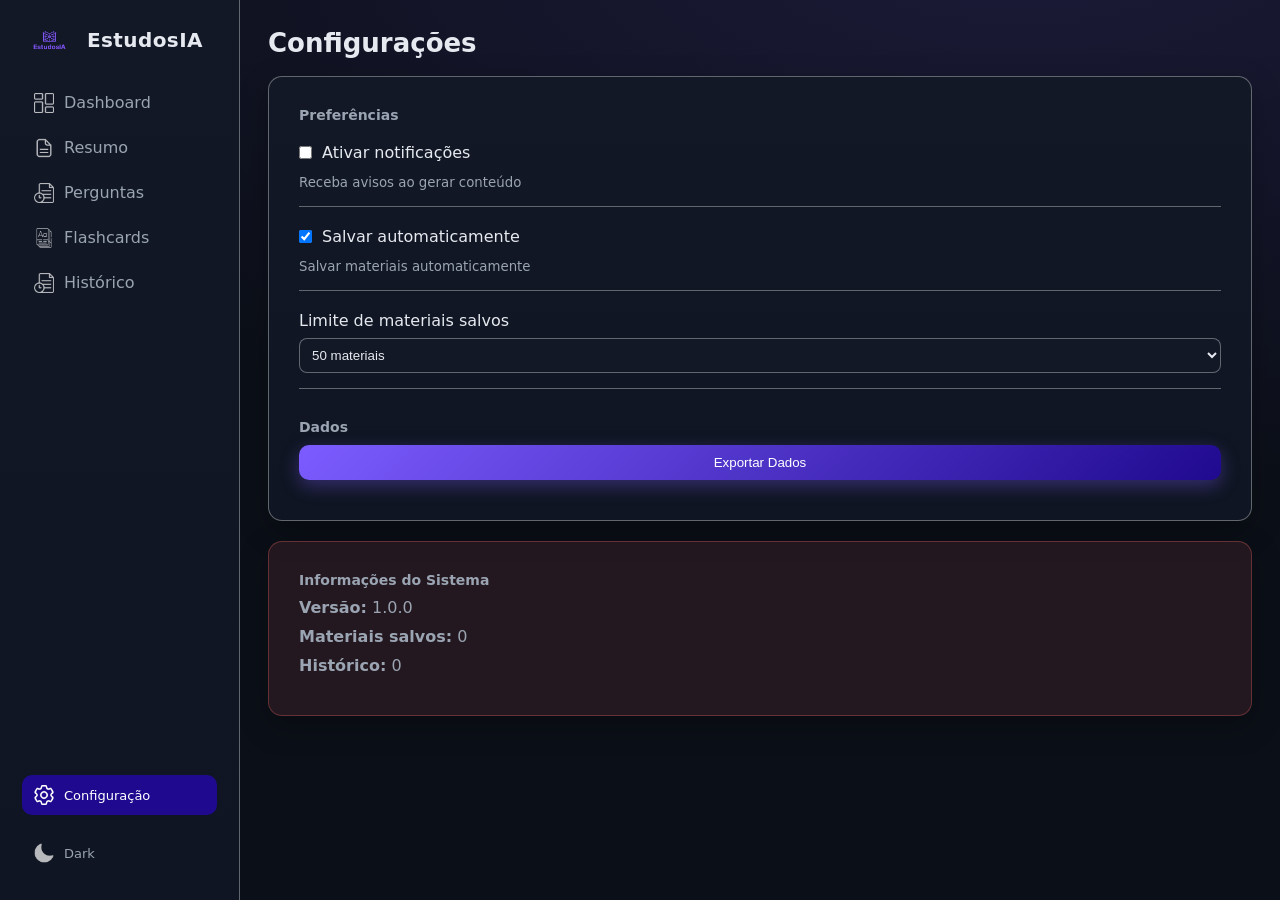
==== configuracao.html @ cf1fa96b "first commit" ====
<!DOCTYPE html>
<html lang="pt-BR">

<head>
  <meta charset="UTF-8">
  <meta name="viewport" content="width=device-width, initial-scale=1.0">
  <title>Configurações</title>
  <link rel="stylesheet" href="style.css">
</head>

<body>
  <aside class="sidebar">
    <div class="brand"><img src="img/logo.png" alt="logo">EstudosIA</div>
    <nav class="nav">
      <a href="index.html"><img src="img/dashboard.png" alt="Dashboard">Dashboard</a>
      <a href="resumo.html"><img src="img/document.png" alt="Resumo">Resumo</a>
      <a href="perguntas.html"><img src="img/file.png" alt="Perguntas">Perguntas</a>
      <a href="flashcards.html"><img src="img/flash-cards.png" alt="Flashcards">Flashcards</a>
      <a href="historico.html"><img src="img/file.png" alt="Histórico">Histórico</a>
      <div class="nav-bottom">
        <a class="active" href="configuracao.html"><img src="img/setting.png" alt="Configuração">Configuração</a>
        <a href="#" class="theme-btn" onclick="toggleTheme()"><img id="theme-icon" src="img/night-mode.png" alt="Tema"><span id="theme-text">Dark</span></a>
      </div>
    </nav>
  </aside>

  <main class="main">
    <div class="header">
      <div class="title">Configurações</div>
      <button class="btn secondary" onclick="toggleMenu()">Menu</button>
    </div>

    <div class="card">
      <h3>Preferências</h3>

      <div class="pref-item">
        <label class="pref-label">
          <input type="checkbox" id="notificacoes" onchange="savePreference('notificacoes', this.checked)">
          <span>Ativar notificações</span>
        </label>
        <small class="pref-desc">Receba avisos ao gerar conteúdo</small>
      </div>

      <div class="pref-item">
        <label class="pref-label">
          <input type="checkbox" id="autoSave" onchange="savePreference('autoSave', this.checked)" checked>
          <span>Salvar automaticamente</span>
        </label>
        <small class="pref-desc">Salvar materiais automaticamente</small>
      </div>

      <div class="pref-item">
        <label>Limite de materiais salvos</label>
        <select id="materialLimit" onchange="savePreference('materialLimit', this.value)" class="pref-select">
          <option value="20">20 materiais</option>
          <option value="50">50 materiais</option>
          <option value="100">100 materiais</option>
        </select>
      </div>

      <h3 class="h3-section">Dados</h3>
      <button class="btn btn-full" onclick="exportarDados()">Exportar
        Dados</button>
      <button class="btn secondary btn-full" onclick="limparHistorico()">Limpar Histórico</button>
      <button class="btn secondary btn-full btn-danger" onclick="limparTudo()">Limpar
        Tudo</button>
    </div>

    <div class="card card-danger">
      <h3 class="h3-danger">Informações do Sistema</h3>
      <p class="p-system-info"><strong>Versão:</strong> 1.0.0</p>
      <p class="p-system-info"><strong>Materiais salvos:</strong> <span id="matCount">0</span>
      </p>
      <p class="p-system-info"><strong>Histórico:</strong> <span id="histCount">0</span></p>
    </div>
  </main>

  <script src="script.js"></script>
  <script>
    function savePreference(key, value) {
      const prefs = JSON.parse(localStorage.getItem('estudos_prefs') || '{}');
      prefs[key] = value;
      localStorage.setItem('estudos_prefs', JSON.stringify(prefs));
    }

    function loadPreferences() {
      const prefs = JSON.parse(localStorage.getItem('estudos_prefs') || '{}');
      if (document.getElementById('notificacoes')) document.getElementById('notificacoes').checked = prefs.notificacoes || false;
      if (document.getElementById('autoSave')) document.getElementById('autoSave').checked = prefs.autoSave !== false;
      if (document.getElementById('materialLimit')) document.getElementById('materialLimit').value = prefs.materialLimit || '50';
      updateStats();
    }

    function updateStats() {
      const materials = JSON.parse(localStorage.getItem('estudos_materiais') || '[]');
      const hist = JSON.parse(localStorage.getItem('bf_hist') || '[]');
      document.getElementById('matCount').textContent = materials.length;
      document.getElementById('histCount').textContent = hist.length;
    }

    function exportarDados() {
      const materials = localStorage.getItem('estudos_materiais');
      const hist = localStorage.getItem('bf_hist');
      const results = localStorage.getItem('estudos_resultados');
      const data = { materiais: JSON.parse(materials || '[]'), historico: JSON.parse(hist || '[]'), resultados: JSON.parse(results || '{}') };
      const blob = new Blob([JSON.stringify(data, null, 2)], { type: 'application/json' });
      const url = URL.createObjectURL(blob);
      const a = document.createElement('a');
      a.href = url;
      a.download = 'estudos_backup_' + new Date().toISOString().split('T')[0] + '.json';
      a.click();
    }

    function limparHistorico() {
      if (confirm('Tem certeza que deseja limpar o histórico?')) {
        localStorage.removeItem('bf_hist');
        updateStats();
        alert('Histórico limpo');
      }
    }

    function limparTudo() {
      if (confirm('AVISO: Isso vai limpar TODOS os dados! Tem certeza?')) {
        localStorage.clear();
        alert('Todos os dados foram limpos');
        location.reload();
      }
    }

    window.addEventListener('DOMContentLoaded', loadPreferences);
  </script>
</body>

</html>
---- style.css ----
:root {
    --bg: #0b0f17;
    --panel: #121826;
    --panel-2: #0f1522;
    --text: #e6e9ef;
    --muted: #9aa4b2;
    --primary: #7c5cff;
    --primary-2: rgb(46 0 235 / 54%);
    --border: rgba(255, 255, 255, 0.342);
    --radius: 14px;
}

* {
    box-sizing: border-box;
    margin: 0;
    padding: 0
}

html,
body {
    height: 100%;
    transition: background-color 0.3s ease, color 0.3s ease;
}

body {
    font-family: Inter, system-ui, -apple-system, Segoe UI, Roboto, Arial;
    background: radial-gradient(1200px 600px at 80% -10%, rgba(124, 92, 255, .15), transparent), var(--bg);
    color: var(--text);
    display: flex;
}

a {
    color: inherit;
    text-decoration: none
}

.sidebar {
    width: 240px;
    background: linear-gradient(180deg, var(--panel), var(--panel-2));
    border-right: 1px solid var(--border);
    padding: 22px;
    position: fixed;
    inset: 0 auto 0 0;
    transition: all 0.3s ease;
    z-index: 1000;
}

.brand {
    font-weight: 700;
    font-size: 20px;
    letter-spacing: .4px;
    margin-bottom: 24px;
    display: flex;
    align-items: center;
    gap: 10px;
}

.brand img {
    width: 55px;
    object-fit: contain;
    
}

.nav a {
    display: flex;
    align-items: center;
    gap: 10px;
    margin: 5px 0px;
    padding: 10px 12px;
    border-radius: 10px;
    color: var(--muted);
    transition: all 0.2s ease;
}

.nav a img {
    width: 20px;
    height: 20px;
    opacity: 0.7;
    transition: opacity 0.2s ease, filter 0.2s ease;
    filter: brightness(0) invert(1);
}

.nav a.active img,
.nav a:hover img {
    opacity: 1;
    filter: brightness(0) invert(1);
}

.nav a.active,
.nav a:hover {
    background: rgb(46 0 235 / 54%);
    color: #ffffff;
}

.theme-btn {
    transition: all 0.3s ease;
}

.nav-bottom {
    position: absolute;
    bottom: 22px;
    left: 22px;
    display: flex;
    flex-direction: column;
    gap: 8px;
    width: calc(100% - 44px);
}

.nav-bottom a {
    font-size: 13px;
}

.main {
    margin-left: 240px;
    padding: 28px;
    width: 100%;
    transition: margin-left 0.3s ease;
}

.header {
    display: flex;
    align-items: center;
    justify-content: space-between;
    margin-bottom: 18px;
}

.title {
    font-size: 26px;
    font-weight: 700
}

.grid {
    display: grid;
    gap: 16px;
    grid-template-columns: 1.4fr 1fr;
}

.card {
    background: linear-gradient(180deg, var(--panel), var(--panel-2));
    border: 1px solid var(--border);
    border-radius: var(--radius);
    padding: 30px;
    box-shadow: 0 10px 30px rgba(0, 0, 0, .25);
    transition: all 0.3s ease;
}

.card:hover {
    border-color: var(--primary);
    box-shadow: 0 10px 30px rgba(124, 92, 255, .15);
}

.card h3 {
    font-size: 14px;
    color: var(--muted);
    margin-bottom: 10px;
    transition: color 0.3s ease;
}

.textarea {
    width: 100%;
    min-height: 160px;
    resize: vertical;
    background: #ffffff2c;
    border: 1px solid var(--border);
    color: var(--text);
    border-radius: 12px;
    padding: 12px;
    transition: all 0.3s ease;
    font-family: inherit;
}

.textarea:focus {
    outline: none;
    border-color: var(--primary);
    box-shadow: 0 0 0 3px rgba(124, 92, 255, .1);
}
.pdf {
    border: none;
    background: transparent;
    color:#b3acac;
    margin-top: 10px;

}

.actions {
    display: flex;
    flex-wrap: wrap;
    gap: 10px;
    margin-top: 12px
}

.btn {
    background: linear-gradient(135deg, var(--primary), var(--primary-2));
    border: none;
    color: white;
    padding: 10px 14px;
    border-radius: 10px;
    cursor: pointer;
    box-shadow: 0 6px 18px rgba(124, 92, 255, .35);
    transition: all 0.2s ease;
    font-weight: 500;
}

.btn:hover {
    transform: translateY(-2px);
    box-shadow: 0 8px 24px rgba(124, 92, 255, .45);
}

.btn:active {
    transform: scale(.98)
}

.btn.secondary {
    background: transparent;
    border: 1px solid var(--border);
    color: var(--text);
    box-shadow: none;
    display: none;
}

.btn.secondary:hover {
    background: rgba(124, 92, 255, .08);
}

.output {
    white-space: pre-wrap;
    line-height: 1.6;
    padding: 15px;
    background: rgba(255, 255, 255, 0.05);
    border-radius: 8px;
    transition: all 0.3s ease;
}

.pref-item {
    margin: 20px 0;
    padding-bottom: 15px;
    border-bottom: 1px solid var(--border);
}

.pref-label {
    display: flex;
    align-items: center;
    gap: 10px;
    cursor: pointer;
    margin-bottom: 10px;
}

.pref-desc {
    color: var(--muted);
}

.pref-select {
    width: 100%;
    padding: 8px;
    margin-top: 8px;
    background: var(--panel);
    border: 1px solid var(--border);
    color: var(--text);
    border-radius: 8px;
    cursor: pointer;
}

.btn-full {
    display: block;
    width: 100%;
    margin-bottom: 10px;
}

.btn-danger {
    color: #ff6b6b;
}

.card-danger {
    background: rgba(255, 107, 107, 0.1);
    border-color: rgba(255, 107, 107, 0.3);
    margin-top: 20px;
}

.h3-danger {
    color: #ff6b6b;
}

.h3-section {
    margin-top: 30px;
    margin-bottom: 15px;
}

.p-system-info {
    margin: 10px 0;
    color: var(--muted);
}

.flash {
    min-height: 180px;
    display: flex;
    align-items: center;
    justify-content: center;
    font-size: 18px;
    line-height: 1.6;
    text-align: center;
    padding: 30px;
    background: linear-gradient(180deg, var(--panel), var(--panel-2));
    border: 1px solid var(--border);
    border-radius: var(--radius);
    box-shadow: 0 10px 30px rgba(0, 0, 0, .25);
}

.card-item {
    animation: slideIn 0.3s ease;
}

@keyframes slideIn {
    from {
        opacity: 0;
        transform: translateY(10px);
    }
    to {
        opacity: 1;
        transform: translateY(0);
    }
}

body.light {
    --bg: #f5f5f5;
    --panel: #ffffff;
    --panel-2: #f9f9f9;
    --text: #1a1a1a;
    --muted: #666666;
    --border: rgba(0, 0, 0, 0.1);
    background: radial-gradient(1200px 600px at 80% -10%, rgba(124, 92, 255, .1), transparent), var(--bg);
}

body.light .nav a:hover,
body.light .nav a.active {
    background: rgba(124, 92, 255, 0.15);
    color: #1a1a1a;
}

body.light .nav a img {
    filter: brightness(0);
}

.loader {
    height: 8px;
    border-radius: 999px;
    overflow: hidden;
    background: #0b1220;
    border: 1px solid var(--border);
}

.loader::after {
    content: "";
    display: block;
    height: 100%;
    width: 40%;
    background: linear-gradient(90deg, transparent, var(--primary), transparent);
    animation: load 1.2s infinite;
}

@keyframes load {
    from {
        transform: translateX(-100%)
    }

    to {
        transform: translateX(250%)
    }
}

.flash {
    display: flex;
    align-items: center;
    justify-content: center;
    min-height: 180px;
    font-size: 18px;
    text-align: center;
    cursor: pointer;
    background: rgba(124, 92, 255, 0.1);
    border: 2px dashed var(--border);
    border-radius: 12px;
    transition: all 0.3s ease;
    padding: 20px;
}

.flash:hover {
    border-color: var(--primary);
    background: rgba(124, 92, 255, 0.15);
}

.list {
    list-style: none;
}

.list li {
    padding: 12px;
    border-bottom: 1px solid var(--border);
    color: var(--muted);
    transition: all 0.2s ease;
}

.list li:hover {
    background: rgba(124, 92, 255, .05);
    color: var(--text);
}

.light {
    --bg: #f5f7fb;
    --panel: #ffffff;
    --panel-2: #ffffff;
    --text: #0b1220;
    --muted: #5b6472;
    --border: rgba(0, 0, 0, .08);
}

.output span {
    animation: fadeIn 0.5s ease forwards;
}

@keyframes fadeIn {
    from {
        opacity: 0;
        transform: translateY(5px);
    }

    to {
        opacity: 1;
        transform: translateY(0);
    }
}

@media (max-width: 900px) {

    .btn.secondary {
        display: block;
    }

    .sidebar {
        position: fixed;
        transform: translateX(-100%);
        transition: transform 0.3s ease;
    }

    .sidebar.open {
        transform: translateX(0);
        box-shadow: 0 0 30px rgba(0, 0, 0, .5);
    }

    .main {
        margin-left: 0
    }

    .grid {
        grid-template-columns: 1fr
    }

    .nav-bottom {
        flex-direction: row;
        gap: 5px;
    }

    .nav-bottom a {
        flex: 1;
        text-align: center;
        padding: 8px 2px;
        align-items: center;
        justify-content: center;
    }
}
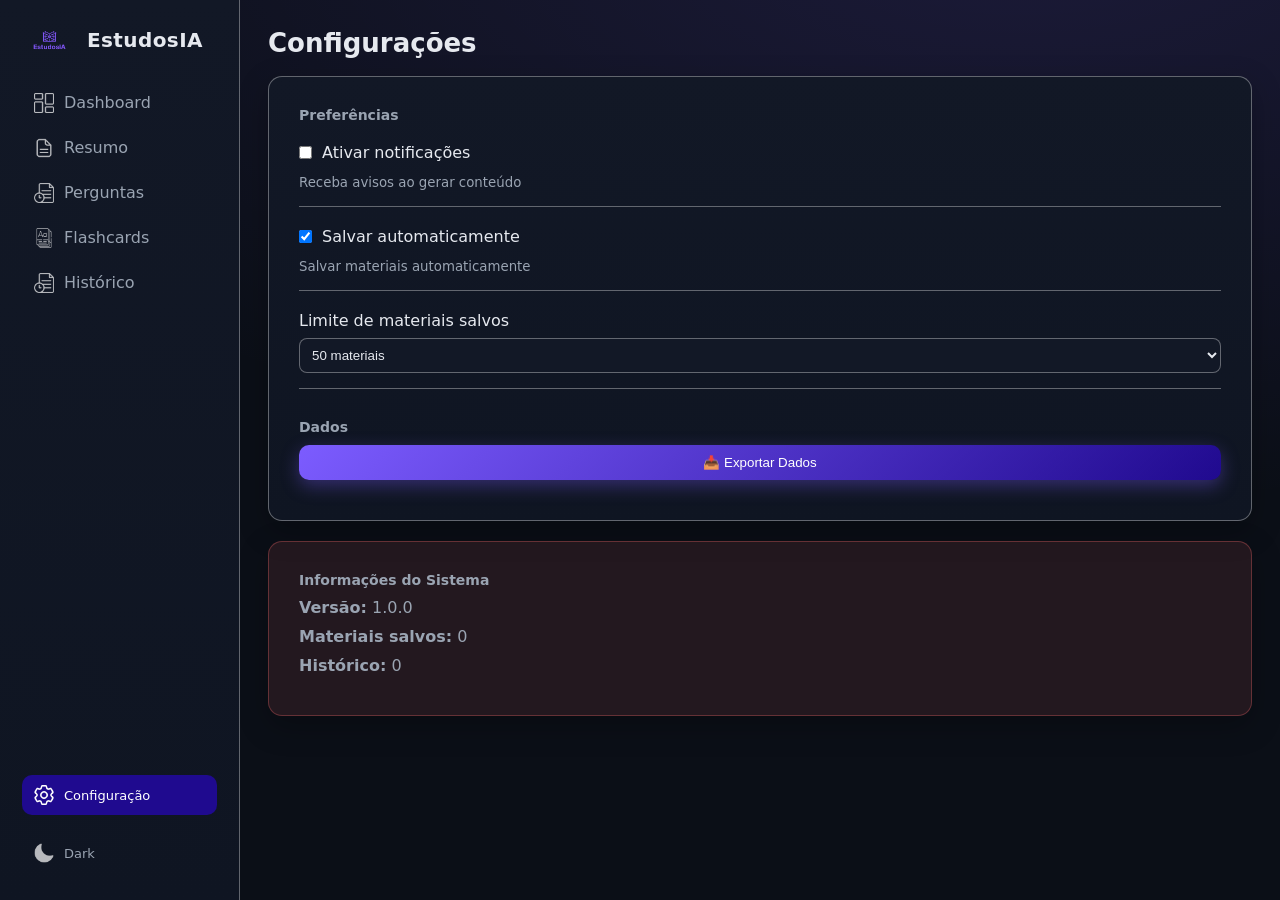
==== commit f5dd63d9: "Melhorar botões de exclusão nas configurações - adicionar ícones e organizar funções" ====
--- a/configuracao.html
+++ b/configuracao.html
@@ -59,11 +59,10 @@
       </div>
 
       <h3 class="h3-section">Dados</h3>
-      <button class="btn btn-full" onclick="exportarDados()">Exportar
-        Dados</button>
-      <button class="btn secondary btn-full" onclick="limparHistorico()">Limpar Histórico</button>
-      <button class="btn secondary btn-full btn-danger" onclick="limparTudo()">Limpar
-        Tudo</button>
+      <button class="btn btn-full" onclick="exportarDados()" style="margin-bottom: 10px;">📥 Exportar Dados</button>
+      <button class="btn secondary btn-full" onclick="limparHistorico()" style="margin-bottom: 10px;">🗑️ Limpar Histórico</button>
+      <button class="btn secondary btn-full" onclick="limparMateriais()" style="margin-bottom: 10px;">📄 Limpar Materiais</button>
+      <button class="btn secondary btn-full btn-danger" onclick="limparTudo()">⚠️ Limpar Tudo</button>
     </div>
 
     <div class="card card-danger">
@@ -109,22 +108,7 @@
       a.href = url;
       a.download = 'estudos_backup_' + new Date().toISOString().split('T')[0] + '.json';
       a.click();
-    }
-
-    function limparHistorico() {
-      if (confirm('Tem certeza que deseja limpar o histórico?')) {
-        localStorage.removeItem('bf_hist');
-        updateStats();
-        alert('Histórico limpo');
-      }
-    }
-
-    function limparTudo() {
-      if (confirm('AVISO: Isso vai limpar TODOS os dados! Tem certeza?')) {
-        localStorage.clear();
-        alert('Todos os dados foram limpos');
-        location.reload();
-      }
+      alert('✅ Backup exportado com sucesso!');
     }
 
     window.addEventListener('DOMContentLoaded', loadPreferences);
--- a/style.css
+++ b/style.css
@@ -225,10 +225,33 @@
 .output {
     white-space: pre-wrap;
     line-height: 1.6;
-    padding: 15px;
+    padding: 20px;
     background: rgba(255, 255, 255, 0.05);
-    border-radius: 8px;
-    transition: all 0.3s ease;
+    border-radius: 12px;
+    transition: all 0.3s ease;
+    max-height: 600px;
+    overflow-y: auto;
+    color: var(--text);
+}
+
+/* Scroll profissional */
+.output::-webkit-scrollbar {
+    width: 8px;
+}
+
+.output::-webkit-scrollbar-track {
+    background: rgba(124, 92, 255, 0.1);
+    border-radius: 10px;
+}
+
+.output::-webkit-scrollbar-thumb {
+    background: #7c5cff;
+    border-radius: 10px;
+    transition: background 0.3s ease;
+}
+
+.output::-webkit-scrollbar-thumb:hover {
+    background: #9d7fff;
 }
 
 .pref-item {
